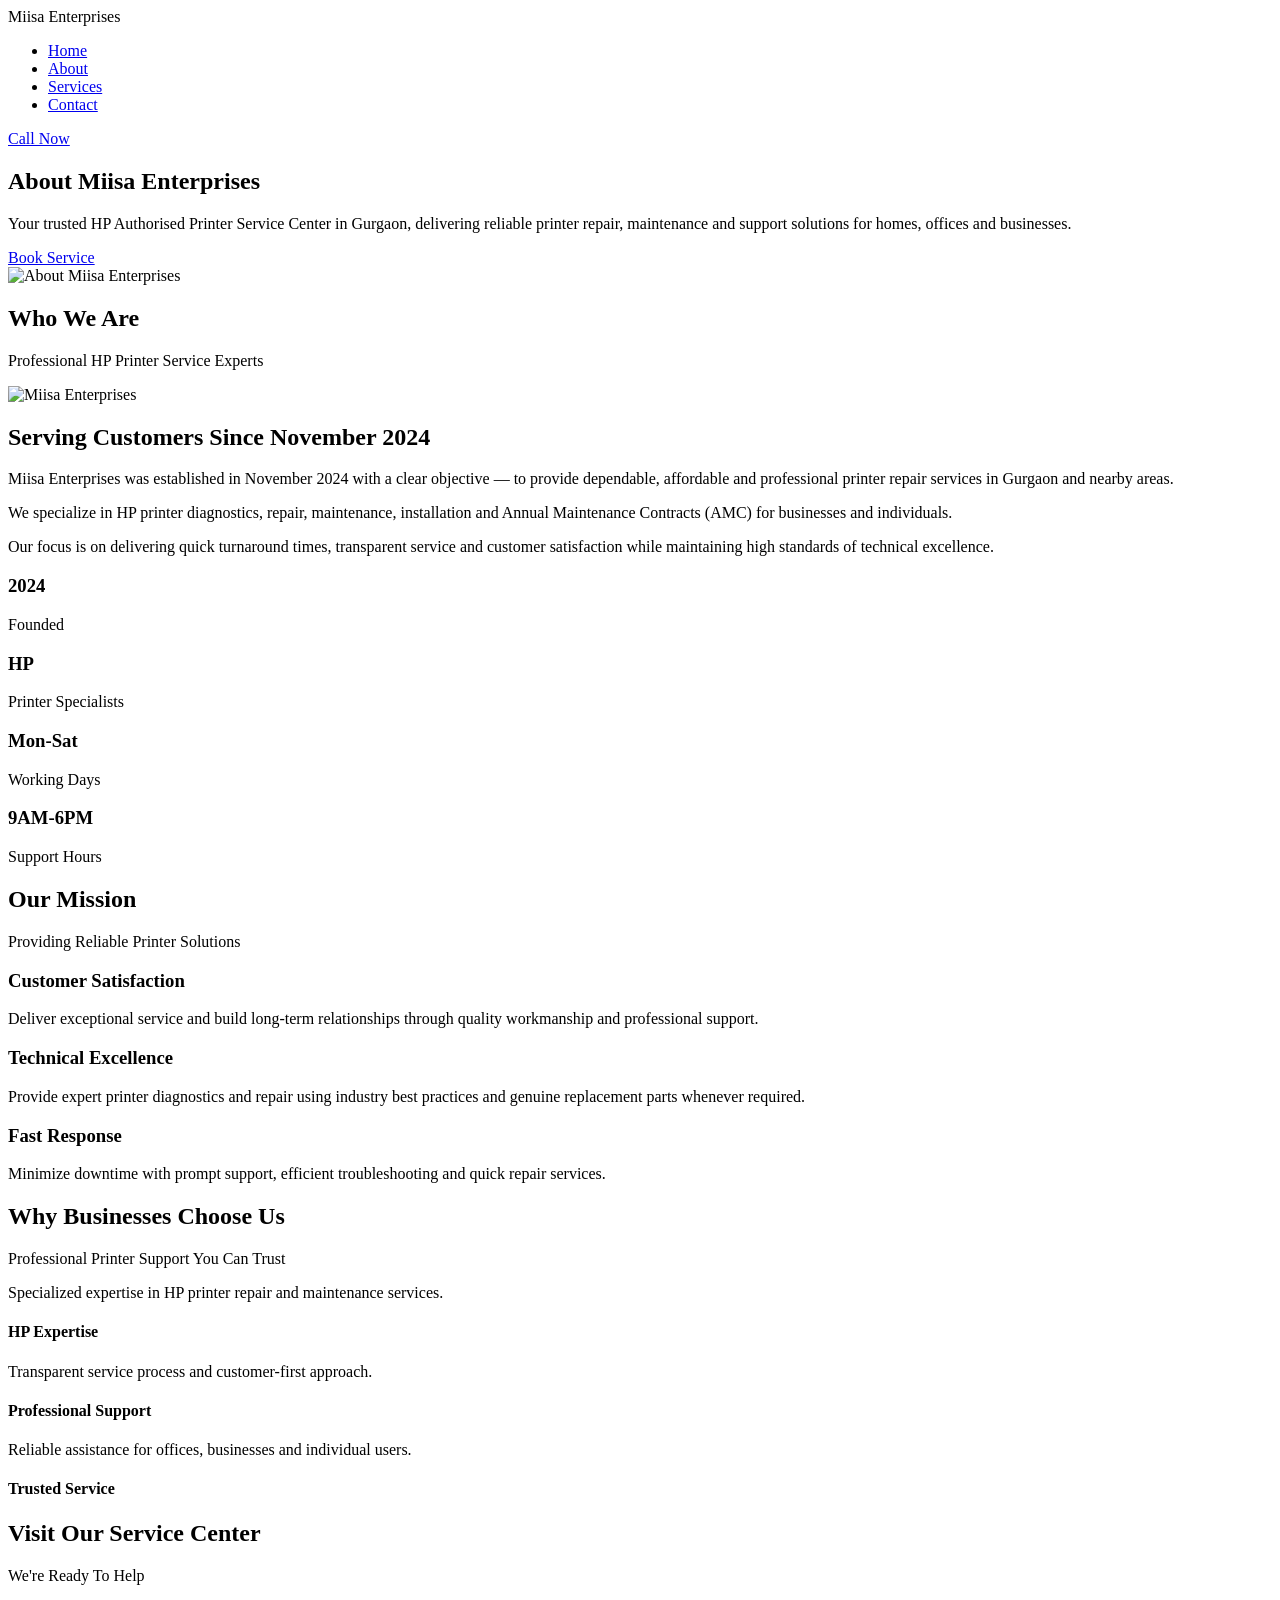
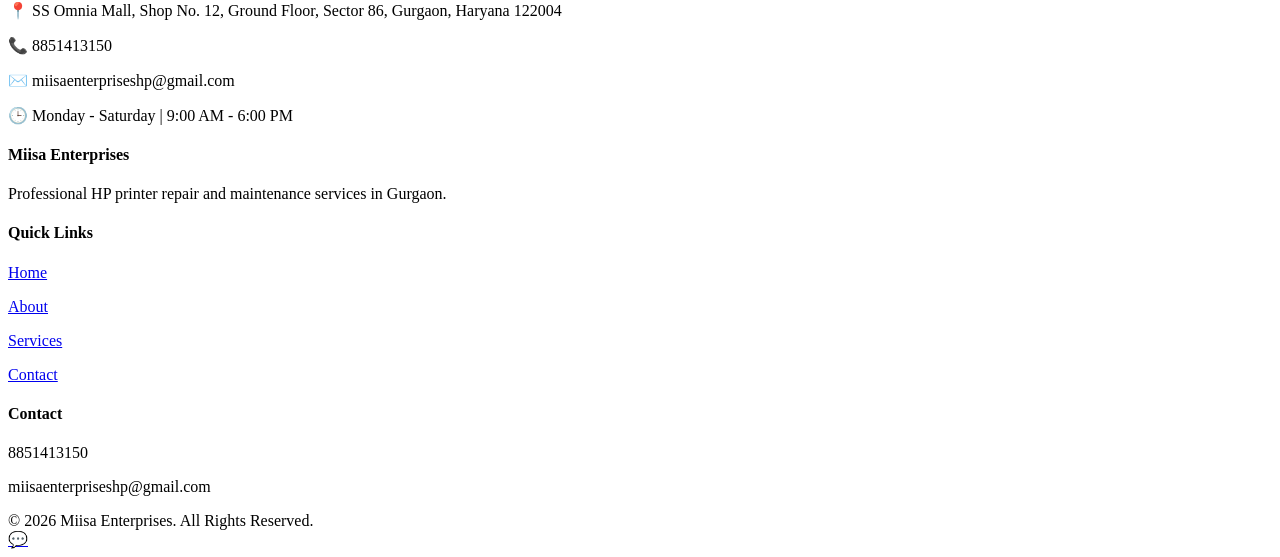
==== about/index.html @ 0c33dc2a "index.html" ====
<!DOCTYPE html>
<html lang="en">

<head>

<meta charset="UTF-8">
<meta name="viewport" content="width=device-width, initial-scale=1.0">

<title>About Us | Miisa Enterprises</title>

<meta name="description" content="Learn about Miisa Enterprises, HP Authorised Printer Service Center in Gurgaon. Professional printer repair and maintenance services since November 2024.">

<link rel="stylesheet" href="css/style.css">

</head>

<body>

<header>
<div class="container">

<nav class="navbar">

<div class="logo">
Miisa <span>Enterprises</span>
</div>

<ul class="nav-links">
<li><a href="/">Home</a></li>
<li><a href="/about">About</a></li>
<li><a href="/services">Services</a></li>
<li><a href="/contact">Contact</a></li>
</ul>

<a href="tel:8851413150" class="call-btn">
Call Now
</a>

</nav>

</div>
</header>

<section class="hero">

<div class="container">

<div class="hero-grid">

<div>

<h1>
About Miisa Enterprises
</h1>

<p>
Your trusted HP Authorised Printer Service Center in Gurgaon, delivering reliable printer repair, maintenance and support solutions for homes, offices and businesses.
</p>

<a href="/contact" class="btn btn-primary">
Book Service
</a>

</div>

<div class="hero-image">

<img src="/images/about-hero.jpg" alt="About Miisa Enterprises">

</div>

</div>

</div>

</section>

<section>

<div class="container">

<div class="section-title">

<h2>
Who We Are
</h2>

<p>
Professional HP Printer Service Experts
</p>

</div>

<div class="about-grid">

<div class="about-image">

<img src="/images/company.jpg" alt="Miisa Enterprises">

</div>

<div class="about-content">

<h2>
Serving Customers Since November 2024
</h2>

<p>
Miisa Enterprises was established in November 2024 with a clear objective — to provide dependable, affordable and professional printer repair services in Gurgaon and nearby areas.
</p>

<p>
We specialize in HP printer diagnostics, repair, maintenance, installation and Annual Maintenance Contracts (AMC) for businesses and individuals.
</p>

<p>
Our focus is on delivering quick turnaround times, transparent service and customer satisfaction while maintaining high standards of technical excellence.
</p>

</div>

</div>

</div>

</section>

<section class="stats">

<div class="container">

<div class="stats-grid">

<div class="stat">
<h3>2024</h3>
<p>Founded</p>
</div>

<div class="stat">
<h3>HP</h3>
<p>Printer Specialists</p>
</div>

<div class="stat">
<h3>Mon-Sat</h3>
<p>Working Days</p>
</div>

<div class="stat">
<h3>9AM-6PM</h3>
<p>Support Hours</p>
</div>

</div>

</div>

</section>

<section>

<div class="container">

<div class="section-title">

<h2>
Our Mission
</h2>

<p>
Providing Reliable Printer Solutions
</p>

</div>

<div class="services-grid">

<div class="service-card">

<h3>
Customer Satisfaction
</h3>

<p>
Deliver exceptional service and build long-term relationships through quality workmanship and professional support.
</p>

</div>

<div class="service-card">

<h3>
Technical Excellence
</h3>

<p>
Provide expert printer diagnostics and repair using industry best practices and genuine replacement parts whenever required.
</p>

</div>

<div class="service-card">

<h3>
Fast Response
</h3>

<p>
Minimize downtime with prompt support, efficient troubleshooting and quick repair services.
</p>

</div>

</div>

</div>

</section>

<section class="testimonials">

<div class="container">

<div class="section-title">

<h2>
Why Businesses Choose Us
</h2>

<p>
Professional Printer Support You Can Trust
</p>

</div>

<div class="testimonial-grid">

<div class="testimonial">

<p>
Specialized expertise in HP printer repair and maintenance services.
</p>

<h4>
HP Expertise
</h4>

</div>

<div class="testimonial">

<p>
Transparent service process and customer-first approach.
</p>

<h4>
Professional Support
</h4>

</div>

<div class="testimonial">

<p>
Reliable assistance for offices, businesses and individual users.
</p>

<h4>
Trusted Service
</h4>

</div>

</div>

</div>

</section>

<section>

<div class="container">

<div class="section-title">

<h2>
Visit Our Service Center
</h2>

<p>
We're Ready To Help
</p>

</div>

<div class="contact-info">

<p>
📍 SS Omnia Mall, Shop No. 12, Ground Floor, Sector 86, Gurgaon, Haryana 122004
</p>

<p>
📞 8851413150
</p>

<p>
✉️ miisaenterpriseshp@gmail.com
</p>

<p>
🕒 Monday - Saturday | 9:00 AM - 6:00 PM
</p>

</div>

</div>

</section>

<footer>

<div class="container">

<div class="footer-grid">

<div>

<h4>
Miisa Enterprises
</h4>

<p>
Professional HP printer repair and maintenance services in Gurgaon.
</p>

</div>

<div>

<h4>
Quick Links
</h4>

<p><a href="/">Home</a></p>
<p><a href="/about">About</a></p>
<p><a href="/services">Services</a></p>
<p><a href="/contact">Contact</a></p>

</div>

<div>

<h4>
Contact
</h4>

<p>8851413150</p>
<p>miisaenterpriseshp@gmail.com</p>

</div>

</div>

<div class="copyright">
© 2026 Miisa Enterprises. All Rights Reserved.
</div>

</div>

</footer>

<a
class="whatsapp"
href="https://wa.me/918851413150"
target="_blank">
💬
</a>

</body>
</html>
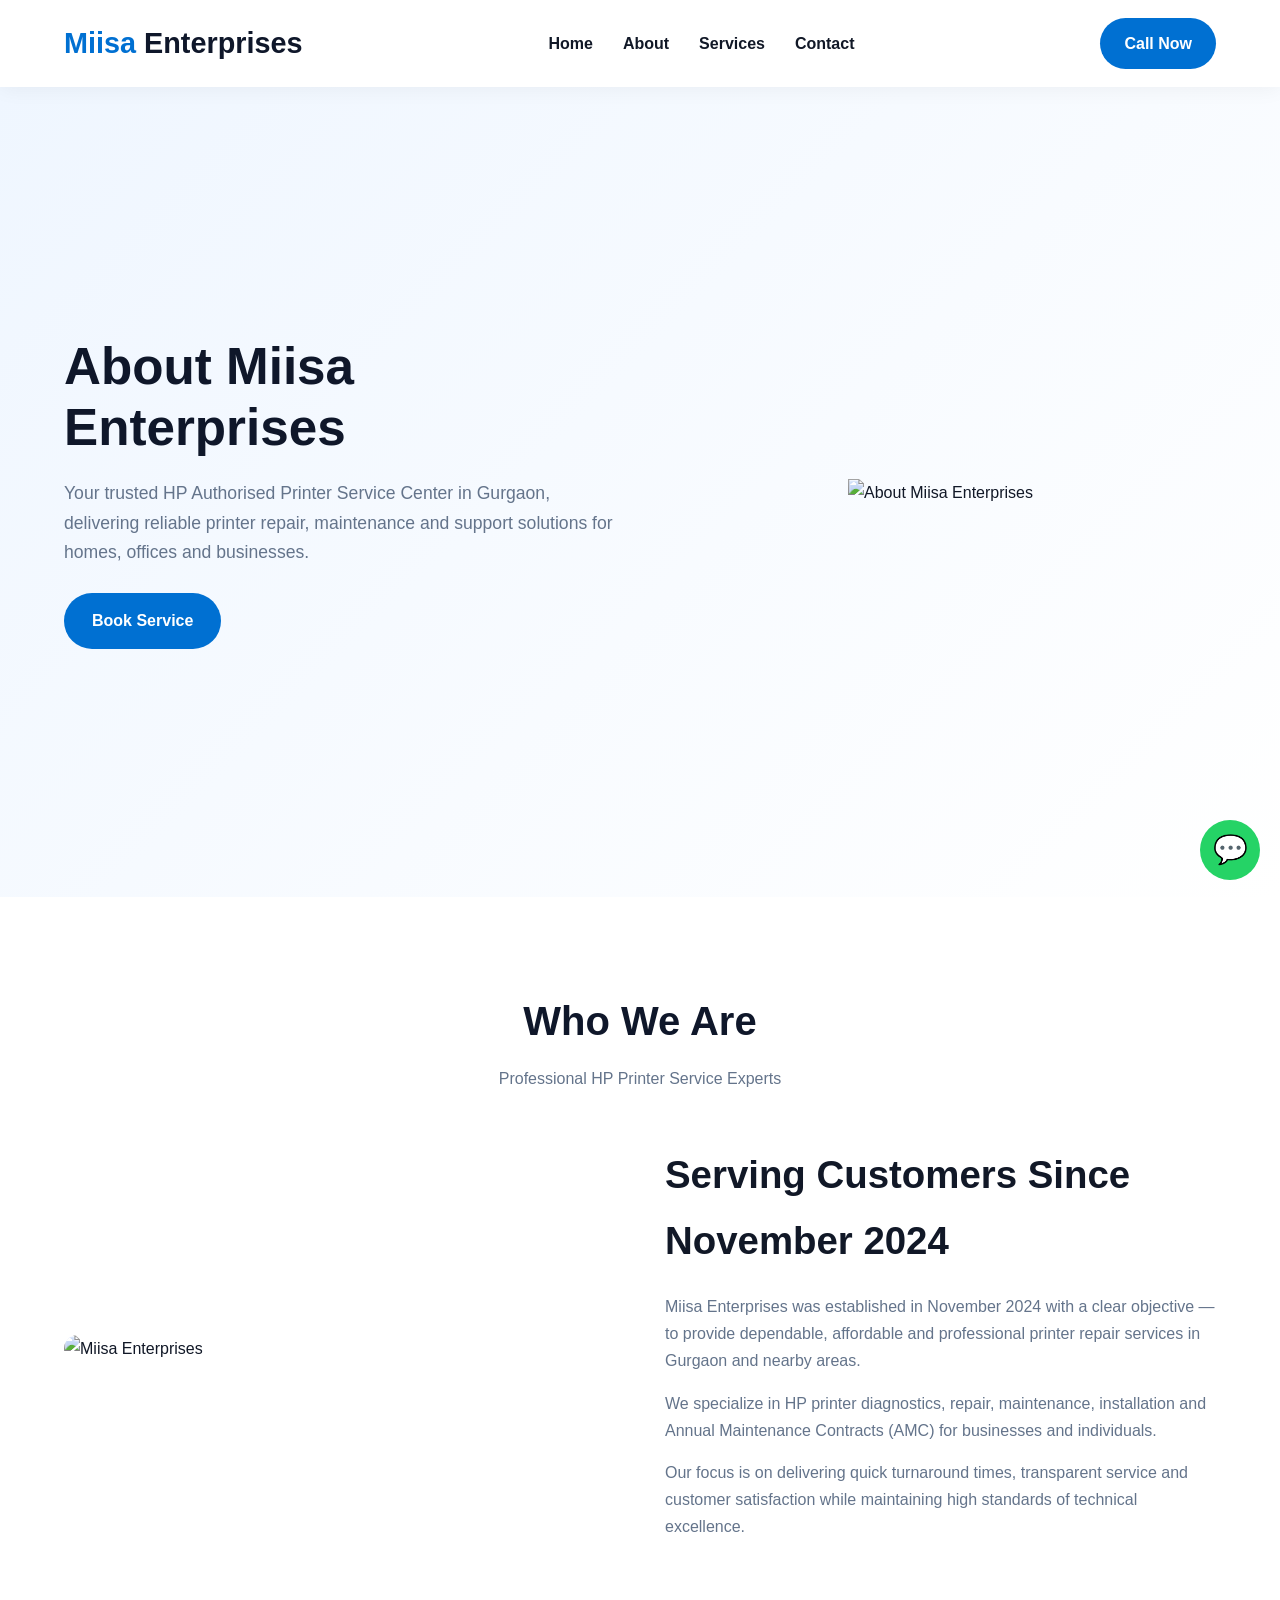
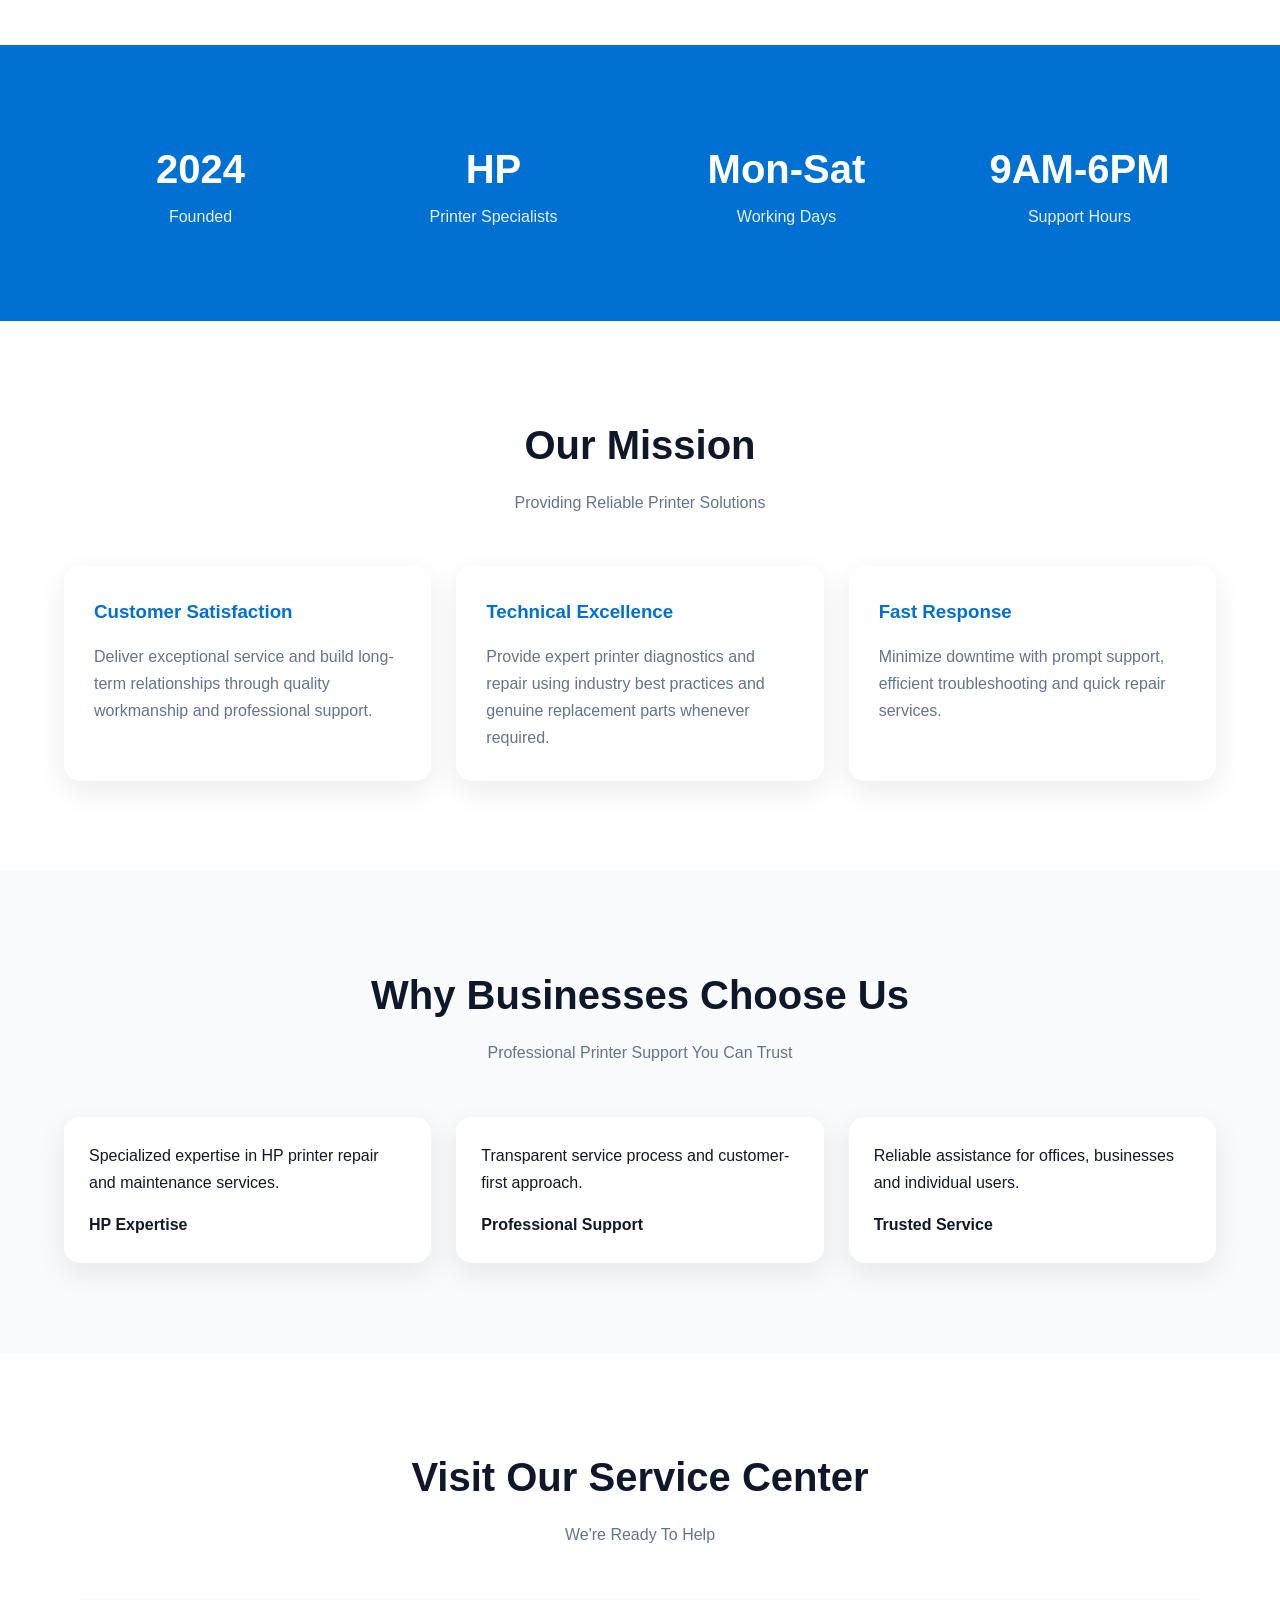
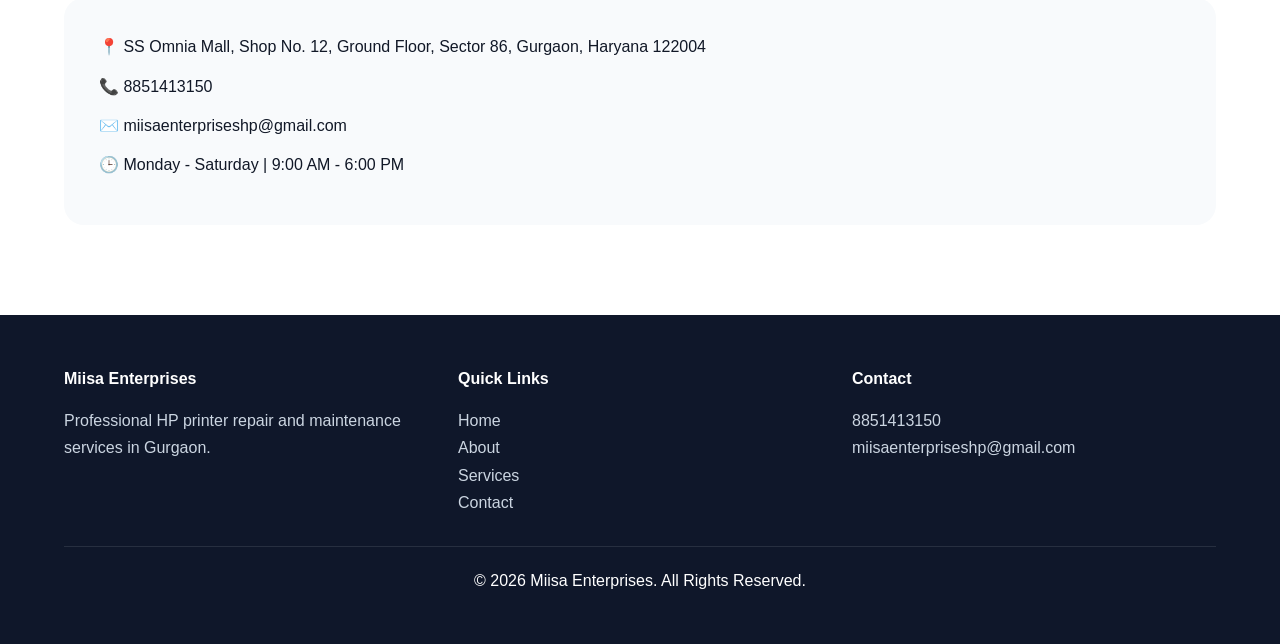
==== commit 5f600163: "index.html" ====
--- a/about/index.html
+++ b/about/index.html
@@ -10,7 +10,7 @@
 
 <meta name="description" content="Learn about Miisa Enterprises, HP Authorised Printer Service Center in Gurgaon. Professional printer repair and maintenance services since November 2024.">
 
-<link rel="stylesheet" href="css/style.css">
+<link rel="stylesheet" href="../css/style.css">
 
 </head>
 
--- a/css/style.css
+++ b/css/style.css
@@ -0,0 +1,460 @@
+/* ==========================
+   MIISA ENTERPRISES
+   PREMIUM WEBSITE STYLES
+========================== */
+
+:root{
+    --primary:#0070d2;
+    --secondary:#0056a6;
+    --dark:#0f172a;
+    --light:#f8fafc;
+    --white:#ffffff;
+    --gray:#64748b;
+    --border:#e2e8f0;
+    --success:#16a34a;
+    --shadow:0 10px 30px rgba(0,0,0,.08);
+    --radius:16px;
+}
+
+*{
+    margin:0;
+    padding:0;
+    box-sizing:border-box;
+}
+
+html{
+    scroll-behavior:smooth;
+}
+
+body{
+    font-family:Segoe UI,Arial,sans-serif;
+    background:#fff;
+    color:#111827;
+    line-height:1.7;
+}
+
+.container{
+    width:90%;
+    max-width:1200px;
+    margin:auto;
+}
+
+/* NAVBAR */
+
+header{
+    position:sticky;
+    top:0;
+    z-index:999;
+    background:#fff;
+    box-shadow:0 2px 20px rgba(0,0,0,.05);
+}
+
+.navbar{
+    display:flex;
+    justify-content:space-between;
+    align-items:center;
+    padding:18px 0;
+}
+
+.logo{
+    font-size:1.8rem;
+    font-weight:700;
+    color:var(--primary);
+}
+
+.logo span{
+    color:var(--dark);
+}
+
+.nav-links{
+    display:flex;
+    list-style:none;
+    gap:30px;
+}
+
+.nav-links a{
+    text-decoration:none;
+    color:#111827;
+    font-weight:600;
+    transition:.3s;
+}
+
+.nav-links a:hover{
+    color:var(--primary);
+}
+
+.call-btn{
+    background:var(--primary);
+    color:#fff;
+    padding:12px 24px;
+    border-radius:50px;
+    text-decoration:none;
+    font-weight:600;
+    transition:.3s;
+}
+
+.call-btn:hover{
+    background:var(--secondary);
+}
+
+/* HERO */
+
+.hero{
+    min-height:90vh;
+    display:flex;
+    align-items:center;
+    background:linear-gradient(
+    135deg,
+    #eff6ff,
+    #ffffff
+    );
+}
+
+.hero-grid{
+    display:grid;
+    grid-template-columns:1fr 1fr;
+    gap:50px;
+    align-items:center;
+}
+
+.hero h1{
+    font-size:3.2rem;
+    line-height:1.2;
+    margin-bottom:20px;
+    color:var(--dark);
+}
+
+.hero p{
+    color:var(--gray);
+    margin-bottom:25px;
+    font-size:1.1rem;
+}
+
+.hero-buttons{
+    display:flex;
+    gap:15px;
+    flex-wrap:wrap;
+}
+
+.btn{
+    display:inline-block;
+    padding:14px 28px;
+    border-radius:50px;
+    text-decoration:none;
+    font-weight:600;
+    transition:.3s;
+}
+
+.btn-primary{
+    background:var(--primary);
+    color:white;
+}
+
+.btn-primary:hover{
+    background:var(--secondary);
+}
+
+.btn-outline{
+    border:2px solid var(--primary);
+    color:var(--primary);
+}
+
+.btn-outline:hover{
+    background:var(--primary);
+    color:#fff;
+}
+
+.hero-image{
+    text-align:center;
+}
+
+.hero-image img{
+    width:100%;
+    max-width:500px;
+}
+
+/* SECTION */
+
+section{
+    padding:90px 0;
+}
+
+.section-title{
+    text-align:center;
+    margin-bottom:50px;
+}
+
+.section-title h2{
+    font-size:2.5rem;
+    margin-bottom:10px;
+    color:var(--dark);
+}
+
+.section-title p{
+    color:var(--gray);
+}
+
+/* SERVICES */
+
+.services-grid{
+    display:grid;
+    grid-template-columns:repeat(auto-fit,minmax(250px,1fr));
+    gap:25px;
+}
+
+.service-card{
+    background:#fff;
+    border-radius:var(--radius);
+    padding:30px;
+    box-shadow:var(--shadow);
+    transition:.3s;
+}
+
+.service-card:hover{
+    transform:translateY(-8px);
+}
+
+.service-card h3{
+    margin-bottom:15px;
+    color:var(--primary);
+}
+
+.service-card p{
+    color:var(--gray);
+}
+
+/* ABOUT */
+
+.about-grid{
+    display:grid;
+    grid-template-columns:1fr 1fr;
+    gap:50px;
+    align-items:center;
+}
+
+.about-image img{
+    width:100%;
+    border-radius:20px;
+}
+
+.about-content h2{
+    margin-bottom:20px;
+    font-size:2.4rem;
+}
+
+.about-content p{
+    color:var(--gray);
+    margin-bottom:15px;
+}
+
+/* STATS */
+
+.stats{
+    background:var(--primary);
+    color:#fff;
+}
+
+.stats-grid{
+    display:grid;
+    grid-template-columns:repeat(auto-fit,minmax(200px,1fr));
+    gap:20px;
+    text-align:center;
+}
+
+.stat h3{
+    font-size:2.5rem;
+}
+
+.stat p{
+    opacity:.9;
+}
+
+/* TESTIMONIALS */
+
+.testimonials{
+    background:#f8fafc;
+}
+
+.testimonial-grid{
+    display:grid;
+    grid-template-columns:repeat(auto-fit,minmax(300px,1fr));
+    gap:25px;
+}
+
+.testimonial{
+    background:#fff;
+    padding:25px;
+    border-radius:var(--radius);
+    box-shadow:var(--shadow);
+}
+
+.testimonial h4{
+    margin-top:15px;
+}
+
+/* FAQ */
+
+.faq-item{
+    background:#fff;
+    margin-bottom:15px;
+    border-radius:12px;
+    padding:20px;
+    box-shadow:var(--shadow);
+}
+
+.faq-item h4{
+    margin-bottom:10px;
+}
+
+/* CONTACT FORM */
+
+.contact-grid{
+    display:grid;
+    grid-template-columns:1fr 1fr;
+    gap:40px;
+}
+
+.contact-info{
+    background:#f8fafc;
+    padding:35px;
+    border-radius:20px;
+}
+
+.contact-info h3{
+    margin-bottom:20px;
+}
+
+.contact-info p{
+    margin-bottom:12px;
+}
+
+.contact-form{
+    background:#fff;
+    padding:35px;
+    border-radius:20px;
+    box-shadow:var(--shadow);
+}
+
+.contact-form input,
+.contact-form select,
+.contact-form textarea{
+    width:100%;
+    padding:15px;
+    margin-bottom:15px;
+    border:1px solid var(--border);
+    border-radius:10px;
+    outline:none;
+}
+
+.contact-form button{
+    width:100%;
+    border:none;
+    background:var(--primary);
+    color:#fff;
+    padding:15px;
+    border-radius:10px;
+    font-size:16px;
+    cursor:pointer;
+}
+
+.contact-form button:hover{
+    background:var(--secondary);
+}
+
+/* FOOTER */
+
+footer{
+    background:var(--dark);
+    color:#fff;
+    padding:50px 0;
+}
+
+.footer-grid{
+    display:grid;
+    grid-template-columns:repeat(auto-fit,minmax(250px,1fr));
+    gap:30px;
+}
+
+.footer-grid h4{
+    margin-bottom:15px;
+}
+
+.footer-grid p,
+.footer-grid a{
+    color:#cbd5e1;
+    text-decoration:none;
+}
+
+.copyright{
+    text-align:center;
+    margin-top:30px;
+    border-top:1px solid rgba(255,255,255,.1);
+    padding-top:20px;
+}
+
+/* WHATSAPP */
+
+.whatsapp{
+    position:fixed;
+    bottom:20px;
+    right:20px;
+    width:60px;
+    height:60px;
+    border-radius:50%;
+    background:#25D366;
+    display:flex;
+    justify-content:center;
+    align-items:center;
+    color:#fff;
+    font-size:28px;
+    text-decoration:none;
+    z-index:999;
+}
+
+/* RESPONSIVE */
+
+@media(max-width:992px){
+
+.hero-grid,
+.about-grid,
+.contact-grid{
+grid-template-columns:1fr;
+}
+
+.hero{
+text-align:center;
+}
+
+.hero h1{
+font-size:2.4rem;
+}
+
+.hero-buttons{
+justify-content:center;
+}
+
+}
+
+@media(max-width:768px){
+
+.navbar{
+flex-direction:column;
+gap:15px;
+}
+
+.nav-links{
+flex-wrap:wrap;
+justify-content:center;
+gap:15px;
+}
+
+.section-title h2{
+font-size:2rem;
+}
+
+.hero h1{
+font-size:2rem;
+}
+
+}
+
